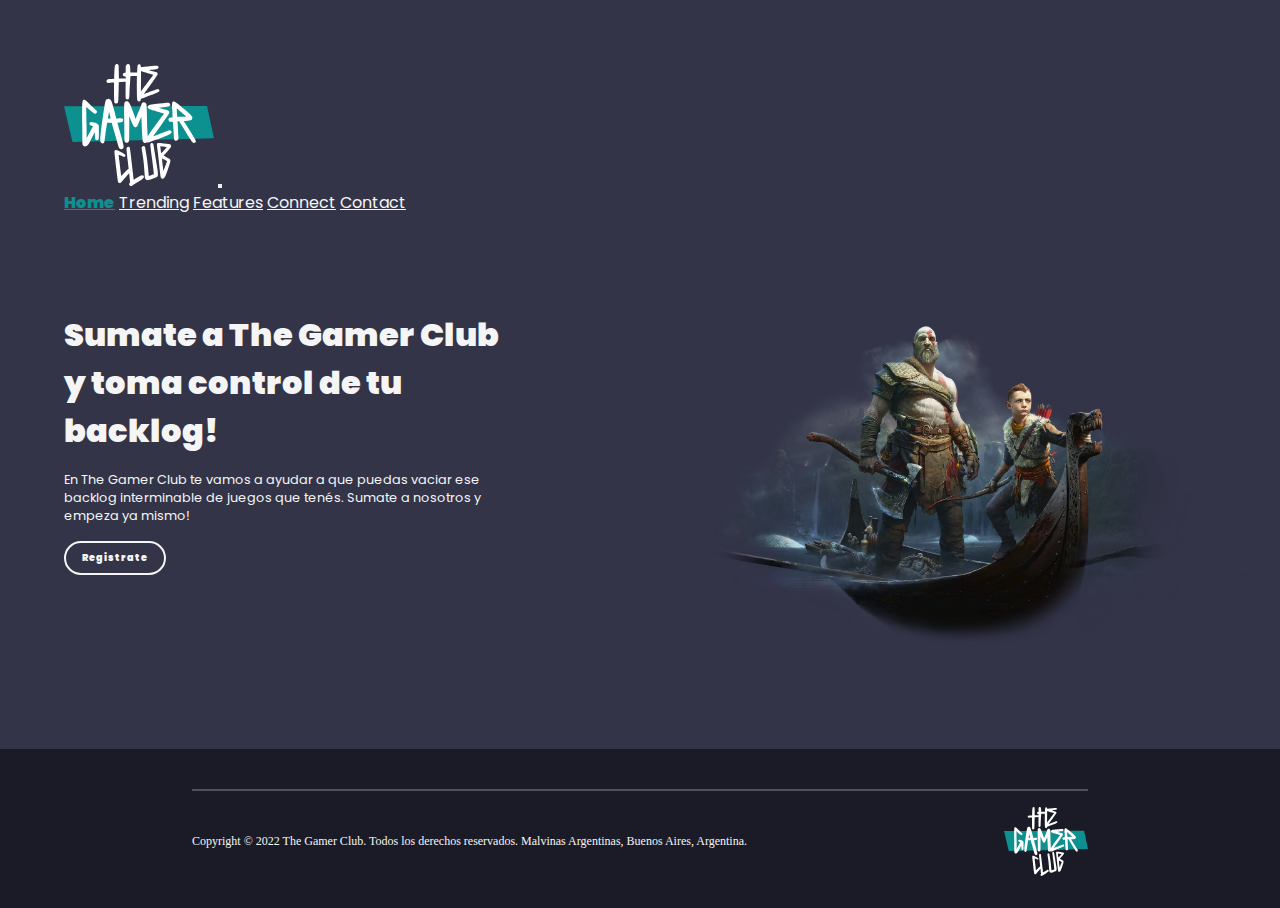
==== index.html @ 6e25cec7 "Se agregaron sass, mixins, imports, nesting y más breakpoints en las medias queries" ====
<!DOCTYPE html>
<html lang="en">
<head>
    <meta charset="UTF-8">
    <meta http-equiv="X-UA-Compatible" content="IE=edge">
    <meta name="viewport" content="width=device-width, initial-scale=1.0">
    <title>Document</title>
    <link href="https://cdn.jsdelivr.net/npm/bootstrap@5.2.2/dist/css/bootstrap.min.css" rel="stylesheet" integrity="sha384-Zenh87qX5JnK2Jl0vWa8Ck2rdkQ2Bzep5IDxbcnCeuOxjzrPF/et3URy9Bv1WTRi" crossorigin="anonymous">
    <link rel="stylesheet" href="./css/style.css">
    <link rel="preconnect" href="https://fonts.googleapis.com">
    <link rel="preconnect" href="https://fonts.gstatic.com" crossorigin>
    <link href="https://fonts.googleapis.com/css2?family=Poppins:wght@100;300;400;500;700;900&display=swap" rel="stylesheet">
</head>
<body>
    <script src="https://cdn.jsdelivr.net/npm/@popperjs/core@2.11.6/dist/umd/popper.min.js" integrity="sha384-oBqDVmMz9ATKxIep9tiCxS/Z9fNfEXiDAYTujMAeBAsjFuCZSmKbSSUnQlmh/jp3" crossorigin="anonymous"></script>
    <script src="https://cdn.jsdelivr.net/npm/bootstrap@5.2.2/dist/js/bootstrap.min.js" integrity="sha384-IDwe1+LCz02ROU9k972gdyvl+AESN10+x7tBKgc9I5HFtuNz0wWnPclzo6p9vxnk" crossorigin="anonymous"></script>
    <header>
        <nav class="navbar navbar-expand-lg bg-light bg-transparent">
            <div class="container-fluid">
                <a class="navbar-brand" href="#"><img src="./resources/logo.svg" alt="logo"></a>
                <button class="navbar-toggler navbar-dark" type="button" data-bs-toggle="collapse" data-bs-target="#navbarNavAltMarkup" aria-controls="navbarNavAltMarkup" aria-expanded="false" aria-label="Toggle navigation">
                    <span class="navbar-toggler-icon"></span>
                </button>
                <div class="collapse navbar-collapse" id="navbarNavAltMarkup">
                        <div class="navbar-nav">
                            <a class="nav-link active" aria-current="page" href="#">Home</a>
                            <a class="nav-link" href="./pages/trending.html">Trending</a>
                            <a class="nav-link" href="./pages/features.html">Features</a>
                            <a class="nav-link" href="./pages/connect.html">Connect</a>
                            <a class="nav-link" href="./pages/contact.html">Contact</a>
                        </div>
                    </div>
            </div>
        </nav>
    </header>
    <div class="hero">
        <div class="hero-text">
            <h1>Sumate a The Gamer Club y toma control de tu backlog!</h1>
            <p>En The Gamer Club te vamos a ayudar a que puedas vaciar ese backlog interminable de juegos que tenés. Sumate a nosotros y empeza ya mismo!</p>
            <button>Registrate</button>
        </div>
        <div class="hero-img">
            <img id="gow" src="./resources/ragnarok.png" alt="game-picture">
        </div>
    </div>
    <footer>
        <div id="footer">
            <div class="line-footer"></div>
        <div class="footer__bottom">
                <p>Copyright © 2022 The Gamer Club. Todos los derechos reservados. Malvinas Argentinas, Buenos Aires, Argentina.</p>
            <div class="footer__bottom__identity">
                <img class="footer__icon" src="./resources/logo.svg" alt="logo de la tienda">
            </div>
        </div>
    </footer>
</body>
</html>
---- css/style.css ----
@charset "UTF-8";
/* Tipografías */
/* Tamaños */
/* Background Color */
/* Main Colors */
/** Navbar **/
* {
  padding: 0;
  margin: 0;
  box-sizing: border-box;
}

/** Body **/
body {
  background-color: #333448;
}

footer {
  width: 100%;
  margin-top: 4rem;
  background-color: #1b1b27;
}
footer #footer {
  width: 86%;
  margin: auto;
  padding: 1.5rem 0 2rem;
  font-size: 10px;
  font-weight: 300;
}
@media (min-width: 768px) {
  footer #footer {
    font-size: 12px;
  }
}
@media (min-width: 1024px) {
  footer #footer {
    width: 70%;
  }
}
footer .footer__top {
  display: flex;
  justify-content: space-between;
  align-items: baseline;
}
footer .footer__top .footer__top__language {
  display: flex;
  align-items: center;
}
footer .footer__top .footer__top__language .language-icon {
  height: 14px;
  padding-left: 6px;
}
footer .footer__top .footer__top__options {
  display: flex;
  flex-direction: column;
}
@media (min-width: 480px) {
  footer .footer__top .footer__top__options {
    flex-wrap: wrap-reverse;
    max-height: 100px;
  }
}
@media (min-width: 768px) {
  footer .footer__top .footer__top__options {
    flex-direction: row;
    flex-wrap: wrap;
    gap: 1rem;
  }
}
footer .footer__top .footer__top__options li {
  margin: 3px 0 3px 3rem;
}
@media (min-width: 768px) {
  footer .footer__top .footer__top__options li {
    margin: 0.5rem;
    display: contents;
  }
}
footer .footer__top .footer__top__options li a {
  text-decoration: none;
  color: #f0f0f0;
}
footer .line-footer {
  padding-bottom: 2px;
  margin: 1rem 0;
  background-color: #f0f0f0;
  opacity: 25%;
}
footer .footer__bottom, footer p {
  color: whitesmoke;
  font-size: 12px;
  display: flex;
  justify-content: space-between;
  align-items: center;
}
footer .footer__bottom .footer__bottom__identity, footer p .footer__bottom__identity {
  display: flex;
  padding-left: 10px;
}
footer .footer__bottom .footer__bottom__identity .footer__icon, footer p .footer__bottom__identity .footer__icon {
  width: 100px;
  border-radius: 0;
}
@media (min-width: 768px) {
  footer .footer__bottom .footer__bottom__identity .footer__icon, footer p .footer__bottom__identity .footer__icon {
    padding-left: 1rem;
  }
}

.navbar {
  padding: 4rem;
}

.navbar-brand img {
  width: 150px;
}

.navbar a.nav-link {
  font-family: "Poppins", sans-serif;
  color: whitesmoke;
}

.navbar a.nav-link.active {
  font-family: "Poppins", sans-serif;
  color: #0C9090;
  font-weight: 900;
}

.hero {
  padding: 2rem;
  display: flex;
  flex-direction: row;
  width: 100%;
  height: 100%;
}
.hero .hero-text h1 {
  font-family: "Poppins", sans-serif;
  font-weight: 900;
  font-size: 4rem;
  padding-left: 10rem;
  color: whitesmoke;
  padding-left: 2rem;
  padding-bottom: 1rem;
  width: 80%;
}
.hero .hero-text p {
  font-family: "Poppins", sans-serif;
  font-weight: 400;
  font-size: 1.2rem;
  padding-left: 2rem;
  color: whitesmoke;
  padding-left: 2rem;
  padding-bottom: 1rem;
  width: 80%;
}
.hero .hero-text button {
  border-radius: 100px;
  padding: 0.8rem 1.6rem 0.8rem 1.6rem;
  font-size: 1rem;
  border-style: none;
  background-color: transparent;
  border: solid 2px whitesmoke;
  color: whitesmoke;
  font-family: "Poppins", sans-serif;
  font-weight: 900;
  margin-left: 2rem;
  margin-bottom: 2rem;
}
.hero .hero-text button:hover {
  border-radius: 100px;
  padding: 0.8rem 1.6rem 0.8rem 1.6rem;
  font-size: 1rem;
  border-style: none;
  background-color: #0C9090;
  border: solid 2px #0C9090;
  color: whitesmoke;
  font-family: "Poppins", sans-serif;
  font-weight: 900;
  margin-bottom: 2rem;
}

.hero-img {
  width: 80%;
}

.hero-img #gow {
  width: 100%;
}

.features {
  padding: 2rem;
  display: flex;
  flex-direction: row;
  flex-wrap: wrap;
  width: 100%;
  height: 100%;
  align-items: center;
}
.features .features-text h1 {
  font-family: "Poppins", sans-serif;
  font-weight: 900;
  font-size: 3rem;
  color: whitesmoke;
  padding-left: 10rem;
  padding-bottom: 6rem;
  width: 60%;
}

.features-icon {
  display: flex;
  flex-direction: row;
  width: 100%;
  padding: 0 10rem 0 10rem;
  gap: 6rem;
  text-align: center;
  align-items: center;
}

.features-icon h2 {
  font-family: "Poppins", sans-serif;
  font-weight: 900;
  font-size: 1rem;
  color: whitesmoke;
  padding-top: 2rem;
  text-align: center;
}

.features-icon p {
  font-family: "Poppins", sans-serif;
  font-weight: 400;
  font-size: 0.8rem;
  color: whitesmoke;
  padding-bottom: 2rem;
  padding: 0 6rem 0 6rem;
  width: 100%;
}

/* <--- Tendencia ---> */
.trending {
  padding: 2rem;
  display: flex;
  flex-direction: row;
  width: 100%;
  height: 100%;
  flex-wrap: wrap;
}
.trending .trending-text h1 {
  font-family: "Poppins", sans-serif;
  font-weight: 900;
  font-size: 4rem;
  color: whitesmoke;
  padding-bottom: 2rem;
}
.trending .trending-text p {
  font-family: "Poppins", sans-serif;
  font-weight: 400;
  font-size: 1.2rem;
  color: whitesmoke;
  padding-bottom: 2rem;
}

#carouselExampleIndicators {
  display: none;
}

.carousel-games {
  padding: 2rem;
  display: flex;
  flex-direction: row;
  gap: 2rem;
  width: 100%;
}

.carousel-games img {
  width: 15%;
}

/* Desktop (1920p and down) */
@media screen and (max-width: 1920px) {
  .navbar {
    padding: 4rem;
  }
  .navbar-brand img {
    width: 150px;
  }
  .navbar a.nav-link {
    font-family: "Poppins", sans-serif;
    color: whitesmoke;
  }
  .navbar a.nav-link.active {
    font-family: "Poppins", sans-serif;
    color: #0C9090;
    font-weight: 900;
  }
  .hero {
    padding: 2rem;
    display: flex;
    flex-direction: row;
    width: 100%;
    height: 100%;
  }
  .hero .hero-text h1 {
    font-family: "Poppins", sans-serif;
    font-weight: 900;
    font-size: 4rem;
    padding-left: 2rem;
    color: whitesmoke;
    padding-left: 2rem;
    padding-bottom: 1rem;
    width: 80%;
  }
  .hero .hero-text p {
    font-family: "Poppins", sans-serif;
    font-weight: 400;
    font-size: 1.2rem;
    padding-left: 2rem;
    color: whitesmoke;
    padding-left: 2rem;
    padding-bottom: 1rem;
    width: 80%;
  }
  .hero .hero-text button {
    border-radius: 100px;
    padding: 0.8rem 1.6rem 0.8rem 1.6rem;
    font-size: 1rem;
    border-style: none;
    background-color: transparent;
    border: solid 2px whitesmoke;
    color: whitesmoke;
    font-family: "Poppins", sans-serif;
    font-weight: 900;
    margin-left: 2rem;
    margin-bottom: 2rem;
  }
  .hero .hero-text button:hover {
    border-radius: 100px;
    padding: 0.8rem 1.6rem 0.8rem 1.6rem;
    font-size: 1rem;
    border-style: none;
    background-color: #0C9090;
    border: solid 2px #0C9090;
    color: whitesmoke;
    font-family: "Poppins", sans-serif;
    font-weight: 900;
    margin-bottom: 2rem;
  }
  .hero-img {
    width: 80%;
  }
  .hero-img #gow {
    width: 100%;
  }
  /* <--- Funciones ---> */
  .features {
    padding: 2rem;
    display: flex;
    flex-direction: row;
    flex-wrap: wrap;
    width: 100%;
    height: 100%;
    align-items: center;
  }
  .features .features-text h1 {
    font-family: "Poppins", sans-serif;
    font-weight: 900;
    font-size: 3rem;
    color: whitesmoke;
    padding-left: 4rem;
    padding-bottom: 6rem;
    width: 60%;
  }
  .features-icon {
    display: flex;
    flex-direction: row;
    width: 100%;
    gap: 6rem;
    text-align: center;
  }
  .features-icon h2 {
    font-family: "Poppins", sans-serif;
    font-weight: 900;
    font-size: 1rem;
    color: whitesmoke;
    padding-top: 2rem;
    text-align: center;
  }
  .features-icon p {
    font-family: "Poppins", sans-serif;
    font-weight: 400;
    font-size: 0.8rem;
    color: whitesmoke;
    padding: 0 2rem 0 2rem;
    padding-bottom: 2rem;
    text-align: center;
  }
  /* <--- Tendencia ---> */
  .trending {
    padding: 2rem;
    display: flex;
    flex-direction: row;
    width: 100%;
    height: 100%;
    flex-wrap: wrap;
  }
  .trending .trending-text h1 {
    font-family: "Poppins", sans-serif;
    font-weight: 900;
    font-size: 4rem;
    color: whitesmoke;
    padding-bottom: 2rem;
  }
  .trending .trending-text p {
    font-family: "Poppins", sans-serif;
    font-weight: 400;
    font-size: 1.2rem;
    color: whitesmoke;
    padding-bottom: 2rem;
  }
  #carouselExampleIndicators {
    display: none;
  }
  .carousel-games {
    padding: 2rem;
    display: flex;
    flex-direction: row;
    gap: 2rem;
    width: 100%;
  }
  .carousel-games img {
    width: 20%;
  }
}
/* Laptops (1280px and down) */
@media screen and (max-width: 1280px) {
  .navbar {
    padding: 4rem;
  }
  .navbar-brand img {
    width: 150px;
  }
  .navbar a.nav-link {
    font-family: "Poppins", sans-serif;
    color: whitesmoke;
  }
  .navbar a.nav-link.active {
    font-family: "Poppins", sans-serif;
    color: #0C9090;
    font-weight: 900;
  }
  .hero {
    padding: 2rem;
    display: flex;
    flex-direction: row;
    width: 100%;
    height: 100%;
  }
  .hero .hero-text h1 {
    font-family: "Poppins", sans-serif;
    font-weight: 900;
    font-size: 2rem;
    color: whitesmoke;
    padding-left: 2rem;
    padding-bottom: 1rem;
    width: 80%;
  }
  .hero .hero-text p {
    font-family: "Poppins", sans-serif;
    font-weight: 400;
    font-size: 0.8rem;
    color: whitesmoke;
    padding-left: 2rem;
    padding-bottom: 1rem;
    width: 80%;
  }
  .hero .hero-text button {
    border-radius: 100px;
    padding: 0.5rem 1rem 0.5rem 1rem;
    font-size: 0.6rem;
    border-style: none;
    background-color: transparent;
    border: solid 2px whitesmoke;
    color: whitesmoke;
    font-family: "Poppins", sans-serif;
    font-weight: 900;
    margin-left: 2rem;
    margin-bottom: 2rem;
  }
  .hero .hero-text button:hover {
    border-radius: 100px;
    padding: 0.5rem 1rem 0.5rem 1rem;
    font-size: 0.6rem;
    border-style: none;
    background-color: #0C9090;
    border: solid 2px #0C9090;
    color: whitesmoke;
    font-family: "Poppins", sans-serif;
    font-weight: 900;
    margin-bottom: 2rem;
  }
  .hero-img {
    width: 80%;
  }
  .hero-img #gow {
    width: 100%;
  }
  /* <--- Tendencia ---> */
  .trending {
    padding: 2rem;
    display: flex;
    flex-direction: row;
    width: 100%;
    height: 100%;
    flex-wrap: wrap;
  }
  .trending .trending-text h1 {
    font-family: "Poppins", sans-serif;
    font-weight: 900;
    font-size: 4rem;
    color: whitesmoke;
    padding-bottom: 2rem;
  }
  .trending .trending-text p {
    font-family: "Poppins", sans-serif;
    font-weight: 400;
    font-size: 1.2rem;
    color: whitesmoke;
    padding-bottom: 2rem;
  }
  #carouselExampleIndicators {
    display: none;
  }
  .carousel-games {
    padding: 2rem;
    display: flex;
    flex-direction: row;
    gap: 2rem;
    width: 100%;
  }
  .carousel-games img {
    width: 20%;
  }
}
/* Tablet devices (960px and down) */
@media screen and (max-width: 960px) {
  .navbar {
    padding: 2rem;
  }
  .navbar-toggler {
    border: 0;
  }
  .navbar-brand img {
    width: 150px;
  }
  .navbar a.nav-link {
    font-family: "Poppins", sans-serif;
    color: whitesmoke;
  }
  .navbar a.nav-link.active {
    font-family: "Poppins", sans-serif;
    color: #0C9090;
    font-weight: 900;
  }
  .hero {
    padding: 2rem;
    display: flex;
    flex-direction: column;
    width: 100%;
    height: 100%;
  }
  .hero .hero-text h1 {
    font-family: "Poppins", sans-serif;
    font-weight: 900;
    font-size: 4rem;
    color: whitesmoke;
    padding-bottom: 2rem;
  }
  .hero .hero-text p {
    font-family: "Poppins", sans-serif;
    font-weight: 400;
    font-size: 1.4rem;
    color: whitesmoke;
    padding-bottom: 2rem;
  }
  .hero .hero-text button {
    border-radius: 100px;
    padding: 0.8rem 1.6rem 0.8rem 1.6rem;
    font-size: 1rem;
    border-style: none;
    background-color: transparent;
    border: solid 2px whitesmoke;
    color: whitesmoke;
    font-family: "Poppins", sans-serif;
    font-weight: 900;
    margin-bottom: 2rem;
  }
  .hero .hero-text button:hover {
    border-radius: 100px;
    padding: 0.8rem 1.6rem 0.8rem 1.6rem;
    font-size: 1rem;
    border-style: none;
    background-color: #0C9090;
    border: solid 2px #0C9090;
    color: whitesmoke;
    font-family: "Poppins", sans-serif;
    font-weight: 900;
    margin-bottom: 2rem;
  }
  .hero-img #gow {
    margin-left: -25%;
    width: 150%;
  }
  /* <--- Tendencia ---> */
  .trending {
    padding: 2rem;
    display: flex;
    flex-direction: column;
    width: 100%;
    height: 100%;
  }
  .trending .trending-text h1 {
    font-family: "Poppins", sans-serif;
    font-weight: 900;
    font-size: 4rem;
    color: whitesmoke;
    padding-bottom: 2rem;
  }
  .trending .trending-text p {
    font-family: "Poppins", sans-serif;
    font-weight: 400;
    font-size: 1.2rem;
    color: whitesmoke;
    padding-bottom: 2rem;
  }
  .main-game__img {
    width: 100%;
  }
}
/* Tablet devices (768px and down) */
@media screen and (max-width: 768px) {
  .navbar {
    padding: 2rem;
  }
  .navbar-toggler {
    border: 0;
  }
  .navbar-brand img {
    width: 150px;
  }
  .navbar a.nav-link {
    font-family: "Poppins", sans-serif;
    color: whitesmoke;
  }
  .navbar a.nav-link.active {
    font-family: "Poppins", sans-serif;
    color: #0C9090;
    font-weight: 900;
  }
  .hero {
    padding: 2rem;
    display: flex;
    flex-direction: column;
    width: 100%;
    height: 100%;
  }
  .hero .hero-text {
    width: 100%;
  }
  .hero .hero-text h1 {
    font-family: "Poppins", sans-serif;
    font-weight: 900;
    font-size: 4rem;
    color: whitesmoke;
    padding-bottom: 2rem;
  }
  .hero .hero-text p {
    font-family: "Poppins", sans-serif;
    font-weight: 400;
    font-size: 1.2rem;
    color: whitesmoke;
    padding-bottom: 2rem;
  }
  .hero .hero-text button {
    border-radius: 100px;
    padding: 0.8rem 1.6rem 0.8rem 1.6rem;
    font-size: 1rem;
    border-style: none;
    background-color: transparent;
    border: solid 2px whitesmoke;
    color: whitesmoke;
    font-family: "Poppins", sans-serif;
    font-weight: 900;
    margin-bottom: 2rem;
  }
  .hero .hero-text button:hover {
    border-radius: 100px;
    padding: 0.8rem 1.6rem 0.8rem 1.6rem;
    font-size: 1rem;
    border-style: none;
    background-color: #0C9090;
    border: solid 2px #0C9090;
    color: whitesmoke;
    font-family: "Poppins", sans-serif;
    font-weight: 900;
    margin-bottom: 2rem;
  }
  .hero-img #gow {
    margin-left: -50%;
    width: 200%;
  }
  /* <--- Tendencia ---> */
  .trending {
    padding: 2rem;
    display: flex;
    flex-direction: column;
    width: 100%;
    height: 100%;
  }
  .trending .trending-text h1 {
    font-family: "Poppins", sans-serif;
    font-weight: 900;
    font-size: 4rem;
    color: whitesmoke;
    padding-bottom: 2rem;
  }
  .trending .trending-text p {
    font-family: "Poppins", sans-serif;
    font-weight: 400;
    font-size: 1.2rem;
    color: whitesmoke;
    padding-bottom: 2rem;
  }
  #carouselExampleIndicators {
    display: inline;
  }
  .carousel-games {
    display: none;
  }
  .main-game__img {
    width: 100%;
  }
  /* <--- Funciones ---> */
  .features {
    padding: 2rem;
    display: flex;
    flex-direction: column;
    width: 100%;
    height: 100%;
    align-items: center;
  }
  .features .features-text h1 {
    font-family: "Poppins", sans-serif;
    font-weight: 900;
    font-size: 3rem;
    color: whitesmoke;
    padding: 2rem;
    width: 100%;
  }
  .features-icon {
    display: flex;
    flex-direction: column;
    width: 100%;
    gap: 4rem;
    text-align: center;
    padding: 2rem;
  }
  .features-icon .feature-real img {
    width: 50%;
  }
  .feature-real h2 {
    font-family: "Poppins", sans-serif;
    font-weight: 900;
    font-size: 2rem;
    color: whitesmoke;
    padding-top: 2rem;
    text-align: center;
  }
  .feature-real p {
    font-family: "Poppins", sans-serif;
    font-weight: 400;
    font-size: 1.2rem;
    color: whitesmoke;
    padding-bottom: 2rem;
    text-align: center;
  }
}
/* Extra small devices (phones, 600px and down) */
@media screen and (max-width: 600px) {
  .navbar {
    padding: 2rem;
  }
  .navbar-toggler {
    border: 0;
  }
  .navbar-brand img {
    width: 150px;
  }
  .navbar a.nav-link {
    font-family: "Poppins", sans-serif;
    color: whitesmoke;
  }
  .navbar a.nav-link.active {
    font-family: "Poppins", sans-serif;
    color: #0C9090;
    font-weight: 900;
  }
  /* <--- Home ---> */
  .hero {
    padding: 2rem;
    display: flex;
    flex-direction: column;
    width: 100%;
    height: 100%;
  }
  .hero .hero-text h1 {
    font-family: "Poppins", sans-serif;
    font-weight: 900;
    font-size: 3rem;
    color: whitesmoke;
    padding-bottom: 2rem;
  }
  .hero .hero-text p {
    font-family: "Poppins", sans-serif;
    font-weight: 400;
    font-size: 1rem;
    color: whitesmoke;
    padding-bottom: 2rem;
  }
  .hero .hero-text button {
    border-radius: 100px;
    padding: 0.8rem 1.6rem 0.8rem 1.6rem;
    font-size: 1rem;
    border-style: none;
    background-color: transparent;
    border: solid 2px whitesmoke;
    color: whitesmoke;
    font-family: "Poppins", sans-serif;
    font-weight: 900;
    margin-bottom: 2rem;
  }
  .hero .hero-text button:hover {
    border-radius: 100px;
    padding: 0.8rem 1.6rem 0.8rem 1.6rem;
    font-size: 1rem;
    border-style: none;
    background-color: #0C9090;
    border: solid 2px #0C9090;
    color: whitesmoke;
    font-family: "Poppins", sans-serif;
    font-weight: 900;
    margin-bottom: 2rem;
  }
  .hero-img #gow {
    margin-left: -50%;
    width: 200%;
  }
  /* <--- Tendencia ---> */
  .trending {
    padding: 2rem;
    display: flex;
    flex-direction: column;
    width: 100%;
    height: 100%;
  }
  .trending .trending-text h1 {
    font-family: "Poppins", sans-serif;
    font-weight: 900;
    font-size: 3rem;
    color: whitesmoke;
    padding-bottom: 2rem;
  }
  .trending .trending-text p {
    font-family: "Poppins", sans-serif;
    font-weight: 400;
    font-size: 1rem;
    color: whitesmoke;
    padding-bottom: 2rem;
  }
  .main-game__img {
    width: 100%;
  }
  /* <--- Funciones ---> */
  .features {
    padding: 2rem;
    display: flex;
    flex-direction: column;
    width: 100%;
    height: 100%;
    align-items: center;
  }
  .features .features-text h1 {
    font-family: "Poppins", sans-serif;
    font-weight: 900;
    font-size: 3rem;
    color: whitesmoke;
    padding: 2rem;
    width: 100%;
  }
  .features-icon {
    display: flex;
    flex-direction: column;
    width: 100%;
    gap: 4rem;
    text-align: center;
    padding: 2rem;
  }
  .features-icon .feature-real img {
    width: 50%;
  }
  .feature-real h2 {
    font-family: "Poppins", sans-serif;
    font-weight: 900;
    font-size: 1rem;
    color: whitesmoke;
    padding-top: 2rem;
    text-align: center;
  }
  .feature-real p {
    font-family: "Poppins", sans-serif;
    font-weight: 400;
    font-size: 0.8rem;
    color: whitesmoke;
    padding-bottom: 2rem;
    text-align: center;
  }
  /* <--- Conexiones ---> */
  .connect {
    padding: 2rem;
    display: flex;
    flex-direction: column;
    width: 100%;
    height: 100%;
  }
  .connect .connect-text h1 {
    font-family: "Poppins", sans-serif;
    font-weight: 900;
    font-size: 3rem;
    color: whitesmoke;
    padding-bottom: 2rem;
  }
  .connect .connect-text p {
    font-family: "Poppins", sans-serif;
    font-weight: 400;
    font-size: 1rem;
    color: whitesmoke;
    padding-bottom: 2rem;
  }
  .connect-img img {
    width: 100%;
    padding: 4rem;
  }
  /* <--- Contacto ---> */
  .form {
    padding: 2rem;
    display: flex;
    flex-direction: column;
    width: 100%;
    height: 100%;
    align-items: center;
  }
  .form legend {
    font-family: "Poppins", sans-serif;
    font-weight: 900;
    font-size: 2rem;
    color: whitesmoke;
    padding: 0 1rem 4rem 1rem;
  }
  .form label {
    font-size: 1rem;
    font-weight: 900;
    color: whitesmoke;
    width: 100%;
  }
  .form input {
    border-radius: 10px;
    width: 100%;
    padding: 0.8rem;
    margin-bottom: 2rem;
  }
  .form select {
    border-radius: 10px;
    width: 100%;
    padding: 0.8rem;
    margin-bottom: 2rem;
  }
  .form textarea {
    border-radius: 10px;
    width: 100%;
  }
  .form #tryBeta {
    border-radius: 100px;
    padding: 0.8rem 1.6rem 0.8rem 1.6rem;
    font-size: 1rem;
    border-style: none;
    background-color: #0C9090;
    border: solid 2px #0C9090;
    color: whitesmoke;
    font-weight: 900;
    border-radius: 10px;
  }
}

/*# sourceMappingURL=style.css.map */
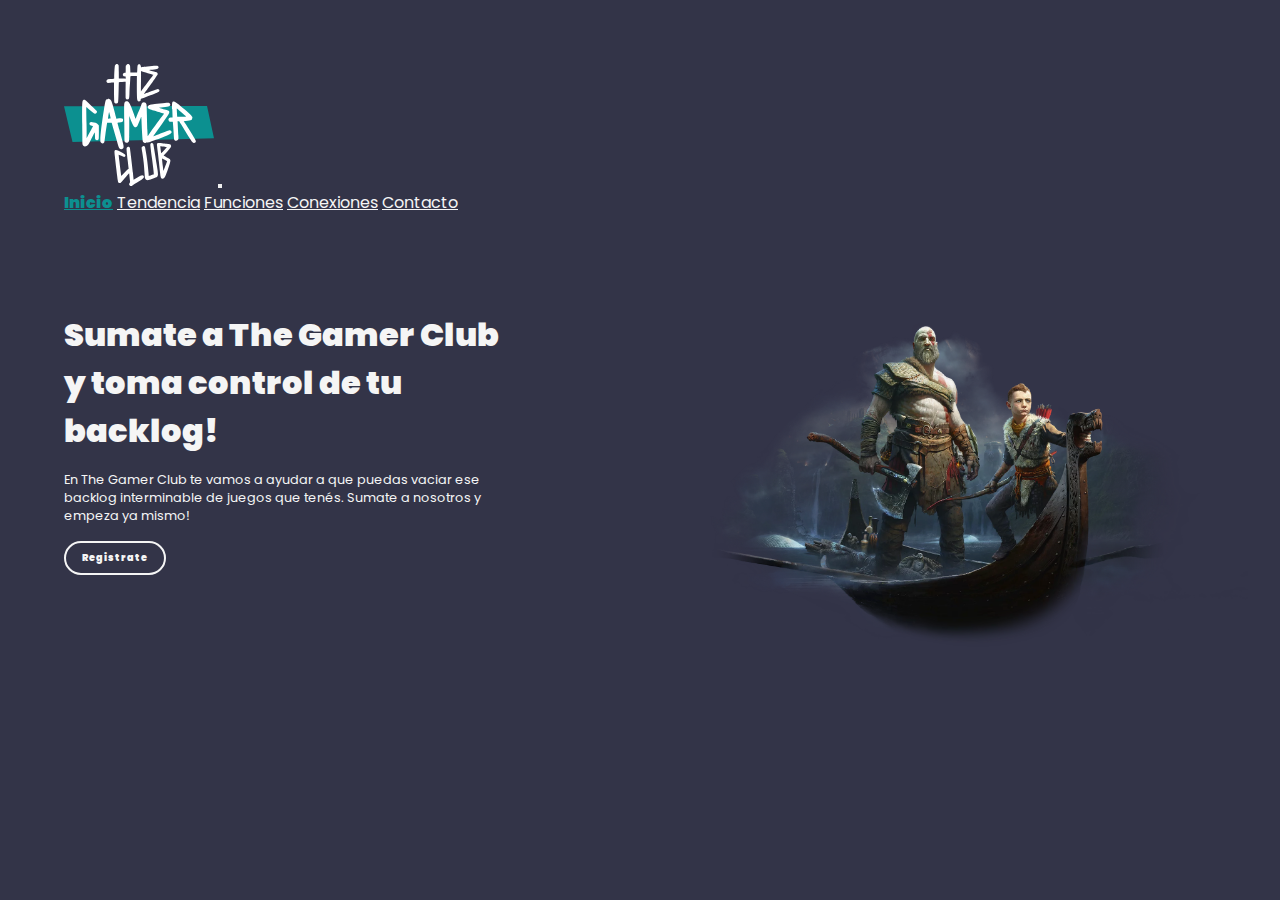
==== commit ea694f7d: "Se hicieron modificaciones para que la página sea full responsive" ====
--- a/index.html
+++ b/index.html
@@ -4,7 +4,9 @@
     <meta charset="UTF-8">
     <meta http-equiv="X-UA-Compatible" content="IE=edge">
     <meta name="viewport" content="width=device-width, initial-scale=1.0">
-    <title>Document</title>
+    <meta name="description" content="Sumá los juegos que tenés en tu backlog, revisa las estadísticas y comenza a jugar">
+    <meta name="keywords" content="juegos, games, tracker, backlog, game store, plataformas, consolas, pc, computadora">
+    <title>Inicio</title>
     <link href="https://cdn.jsdelivr.net/npm/bootstrap@5.2.2/dist/css/bootstrap.min.css" rel="stylesheet" integrity="sha384-Zenh87qX5JnK2Jl0vWa8Ck2rdkQ2Bzep5IDxbcnCeuOxjzrPF/et3URy9Bv1WTRi" crossorigin="anonymous">
     <link rel="stylesheet" href="./css/style.css">
     <link rel="preconnect" href="https://fonts.googleapis.com">
@@ -23,11 +25,11 @@
                 </button>
                 <div class="collapse navbar-collapse" id="navbarNavAltMarkup">
                         <div class="navbar-nav">
-                            <a class="nav-link active" aria-current="page" href="#">Home</a>
-                            <a class="nav-link" href="./pages/trending.html">Trending</a>
-                            <a class="nav-link" href="./pages/features.html">Features</a>
-                            <a class="nav-link" href="./pages/connect.html">Connect</a>
-                            <a class="nav-link" href="./pages/contact.html">Contact</a>
+                            <a class="nav-link active" aria-current="page" href="#">Inicio</a>
+                            <a class="nav-link" href="./pages/trending.html">Tendencia</a>
+                            <a class="nav-link" href="./pages/features.html">Funciones</a>
+                            <a class="nav-link" href="./pages/connect.html">Conexiones</a>
+                            <a class="nav-link" href="./pages/contact.html">Contacto</a>
                         </div>
                     </div>
             </div>
@@ -43,15 +45,5 @@
             <img id="gow" src="./resources/ragnarok.png" alt="game-picture">
         </div>
     </div>
-    <footer>
-        <div id="footer">
-            <div class="line-footer"></div>
-        <div class="footer__bottom">
-                <p>Copyright © 2022 The Gamer Club. Todos los derechos reservados. Malvinas Argentinas, Buenos Aires, Argentina.</p>
-            <div class="footer__bottom__identity">
-                <img class="footer__icon" src="./resources/logo.svg" alt="logo de la tienda">
-            </div>
-        </div>
-    </footer>
 </body>
 </html>--- a/css/style.css
+++ b/css/style.css
@@ -15,98 +15,6 @@
   background-color: #333448;
 }
 
-footer {
-  width: 100%;
-  margin-top: 4rem;
-  background-color: #1b1b27;
-}
-footer #footer {
-  width: 86%;
-  margin: auto;
-  padding: 1.5rem 0 2rem;
-  font-size: 10px;
-  font-weight: 300;
-}
-@media (min-width: 768px) {
-  footer #footer {
-    font-size: 12px;
-  }
-}
-@media (min-width: 1024px) {
-  footer #footer {
-    width: 70%;
-  }
-}
-footer .footer__top {
-  display: flex;
-  justify-content: space-between;
-  align-items: baseline;
-}
-footer .footer__top .footer__top__language {
-  display: flex;
-  align-items: center;
-}
-footer .footer__top .footer__top__language .language-icon {
-  height: 14px;
-  padding-left: 6px;
-}
-footer .footer__top .footer__top__options {
-  display: flex;
-  flex-direction: column;
-}
-@media (min-width: 480px) {
-  footer .footer__top .footer__top__options {
-    flex-wrap: wrap-reverse;
-    max-height: 100px;
-  }
-}
-@media (min-width: 768px) {
-  footer .footer__top .footer__top__options {
-    flex-direction: row;
-    flex-wrap: wrap;
-    gap: 1rem;
-  }
-}
-footer .footer__top .footer__top__options li {
-  margin: 3px 0 3px 3rem;
-}
-@media (min-width: 768px) {
-  footer .footer__top .footer__top__options li {
-    margin: 0.5rem;
-    display: contents;
-  }
-}
-footer .footer__top .footer__top__options li a {
-  text-decoration: none;
-  color: #f0f0f0;
-}
-footer .line-footer {
-  padding-bottom: 2px;
-  margin: 1rem 0;
-  background-color: #f0f0f0;
-  opacity: 25%;
-}
-footer .footer__bottom, footer p {
-  color: whitesmoke;
-  font-size: 12px;
-  display: flex;
-  justify-content: space-between;
-  align-items: center;
-}
-footer .footer__bottom .footer__bottom__identity, footer p .footer__bottom__identity {
-  display: flex;
-  padding-left: 10px;
-}
-footer .footer__bottom .footer__bottom__identity .footer__icon, footer p .footer__bottom__identity .footer__icon {
-  width: 100px;
-  border-radius: 0;
-}
-@media (min-width: 768px) {
-  footer .footer__bottom .footer__bottom__identity .footer__icon, footer p .footer__bottom__identity .footer__icon {
-    padding-left: 1rem;
-  }
-}
-
 .navbar {
   padding: 4rem;
 }
@@ -267,12 +175,81 @@
   padding: 2rem;
   display: flex;
   flex-direction: row;
-  gap: 2rem;
+  gap: 6rem;
   width: 100%;
 }
 
 .carousel-games img {
   width: 15%;
+}
+
+/* <--- Contacto ---> */
+.form {
+  padding: 2rem;
+  display: flex;
+  flex-direction: row;
+  width: 100%;
+  height: 100%;
+  align-items: center;
+}
+.form .form-text {
+  text-align: center;
+  width: 80%;
+}
+.form .form-text h1 {
+  font-family: "Poppins", sans-serif;
+  font-weight: 900;
+  font-size: 4rem;
+  color: whitesmoke;
+  padding: 0 4rem 6rem 8rem;
+  width: 100%;
+}
+.form .form-text img {
+  width: 30%;
+}
+.form .form-container {
+  width: 60%;
+  padding: 8rem;
+}
+.form legend {
+  font-family: "Poppins", sans-serif;
+  font-weight: 900;
+  font-size: 2rem;
+  color: whitesmoke;
+  padding: 0 1rem 4rem 1rem;
+}
+.form label {
+  font-size: 1rem;
+  font-weight: 900;
+  color: whitesmoke;
+  width: 100%;
+}
+.form input {
+  border-radius: 10px;
+  width: 100%;
+  padding: 0.8rem;
+  margin-bottom: 2rem;
+}
+.form select {
+  border-radius: 10px;
+  width: 100%;
+  padding: 0.8rem;
+  margin-bottom: 2rem;
+}
+.form textarea {
+  border-radius: 10px;
+  width: 100%;
+}
+.form #tryBeta {
+  border-radius: 100px;
+  padding: 0.8rem 1.6rem 0.8rem 1.6rem;
+  font-size: 1rem;
+  border-style: none;
+  background-color: #0C9090;
+  border: solid 2px #0C9090;
+  color: whitesmoke;
+  font-weight: 900;
+  border-radius: 10px;
 }
 
 /* Desktop (1920p and down) */
@@ -430,6 +407,74 @@
     width: 20%;
   }
 }
+.form {
+  padding: 2rem;
+  display: flex;
+  flex-direction: row;
+  width: 100%;
+  height: 100%;
+  align-items: center;
+}
+.form .form-text {
+  text-align: center;
+  width: 80%;
+}
+.form .form-text h1 {
+  font-family: "Poppins", sans-serif;
+  font-weight: 900;
+  font-size: 3rem;
+  color: whitesmoke;
+  padding: 0 4rem 6rem 8rem;
+  width: 100%;
+}
+.form .form-text img {
+  width: 30%;
+}
+.form .form-container {
+  width: 60%;
+  padding: 8rem;
+}
+.form legend {
+  font-family: "Poppins", sans-serif;
+  font-weight: 900;
+  font-size: 2rem;
+  color: whitesmoke;
+  padding: 0 1rem 4rem 1rem;
+}
+.form label {
+  font-size: 1rem;
+  font-weight: 900;
+  color: whitesmoke;
+  width: 100%;
+}
+.form input {
+  border-radius: 10px;
+  width: 100%;
+  padding: 0.8rem;
+  margin-bottom: 2rem;
+}
+.form select {
+  border-radius: 10px;
+  width: 100%;
+  padding: 0.8rem;
+  margin-bottom: 2rem;
+}
+.form textarea {
+  border-radius: 10px;
+  width: 100%;
+}
+.form #tryBeta {
+  border-radius: 100px;
+  padding: 0.8rem 1.6rem 0.8rem 1.6rem;
+  font-size: 1rem;
+  border-style: none;
+  background-color: #0C9090;
+  border: solid 2px #0C9090;
+  color: whitesmoke;
+  font-weight: 900;
+  border-radius: 10px;
+}
+
 /* Laptops (1280px and down) */
 @media screen and (max-width: 1280px) {
   .navbar {
@@ -539,6 +584,61 @@
   .carousel-games img {
     width: 20%;
   }
+  .form {
+    padding: 2rem;
+    display: flex;
+    flex-direction: row;
+    width: 100%;
+    height: 100%;
+    align-items: center;
+  }
+  .form .form-text {
+    display: none;
+  }
+  .form .form-container {
+    width: 100%;
+    padding: 4rem;
+  }
+  .form legend {
+    font-family: "Poppins", sans-serif;
+    font-weight: 900;
+    font-size: 2rem;
+    color: whitesmoke;
+    padding: 0 1rem 4rem 1rem;
+  }
+  .form label {
+    font-size: 1rem;
+    font-weight: 900;
+    color: whitesmoke;
+    width: 100%;
+  }
+  .form input {
+    border-radius: 10px;
+    width: 100%;
+    padding: 0.8rem;
+    margin-bottom: 2rem;
+  }
+  .form select {
+    border-radius: 10px;
+    width: 100%;
+    padding: 0.8rem;
+    margin-bottom: 2rem;
+  }
+  .form textarea {
+    border-radius: 10px;
+    width: 100%;
+  }
+  .form #tryBeta {
+    border-radius: 100px;
+    padding: 0.8rem 1.6rem 0.8rem 1.6rem;
+    font-size: 1rem;
+    border-style: none;
+    background-color: #0C9090;
+    border: solid 2px #0C9090;
+    color: whitesmoke;
+    font-weight: 900;
+    border-radius: 10px;
+  }
 }
 /* Tablet devices (960px and down) */
 @media screen and (max-width: 960px) {
@@ -634,6 +734,58 @@
   .main-game__img {
     width: 100%;
   }
+  .form {
+    padding: 2rem;
+    display: flex;
+    flex-direction: column;
+    width: 100%;
+    height: 100%;
+    align-items: center;
+  }
+  .form .form-container {
+    width: 100%;
+    padding: 4rem;
+  }
+  .form legend {
+    font-family: "Poppins", sans-serif;
+    font-weight: 900;
+    font-size: 2rem;
+    color: whitesmoke;
+    padding: 0 1rem 4rem 1rem;
+  }
+  .form label {
+    font-size: 1rem;
+    font-weight: 900;
+    color: whitesmoke;
+    width: 100%;
+  }
+  .form input {
+    border-radius: 10px;
+    width: 100%;
+    padding: 0.8rem;
+    margin-bottom: 2rem;
+  }
+  .form select {
+    border-radius: 10px;
+    width: 100%;
+    padding: 0.8rem;
+    margin-bottom: 2rem;
+  }
+  .form textarea {
+    border-radius: 10px;
+    width: 100%;
+  }
+  .form #tryBeta {
+    border-radius: 100px;
+    padding: 0.8rem 1.6rem 0.8rem 1.6rem;
+    font-size: 1rem;
+    border-style: none;
+    background-color: #0C9090;
+    border: solid 2px #0C9090;
+    color: whitesmoke;
+    font-weight: 900;
+    border-radius: 10px;
+  }
 }
 /* Tablet devices (768px and down) */
 @media screen and (max-width: 768px) {
@@ -782,6 +934,58 @@
     padding-bottom: 2rem;
     text-align: center;
   }
+  .form {
+    padding: 2rem;
+    display: flex;
+    flex-direction: column;
+    width: 100%;
+    height: 100%;
+    align-items: center;
+  }
+  .form .form-container {
+    width: 100%;
+    padding: 2rem;
+  }
+  .form legend {
+    font-family: "Poppins", sans-serif;
+    font-weight: 900;
+    font-size: 2rem;
+    color: whitesmoke;
+    padding: 0 1rem 4rem 1rem;
+  }
+  .form label {
+    font-size: 1rem;
+    font-weight: 900;
+    color: whitesmoke;
+    width: 100%;
+  }
+  .form input {
+    border-radius: 10px;
+    width: 100%;
+    padding: 0.8rem;
+    margin-bottom: 2rem;
+  }
+  .form select {
+    border-radius: 10px;
+    width: 100%;
+    padding: 0.8rem;
+    margin-bottom: 2rem;
+  }
+  .form textarea {
+    border-radius: 10px;
+    width: 100%;
+  }
+  .form #tryBeta {
+    border-radius: 100px;
+    padding: 0.8rem 1.6rem 0.8rem 1.6rem;
+    font-size: 1rem;
+    border-style: none;
+    background-color: #0C9090;
+    border: solid 2px #0C9090;
+    color: whitesmoke;
+    font-weight: 900;
+    border-radius: 10px;
+  }
 }
 /* Extra small devices (phones, 600px and down) */
 @media screen and (max-width: 600px) {
@@ -810,13 +1014,16 @@
     flex-direction: column;
     width: 100%;
     height: 100%;
+    overflow: hidden;
   }
   .hero .hero-text h1 {
     font-family: "Poppins", sans-serif;
     font-weight: 900;
     font-size: 3rem;
     color: whitesmoke;
-    padding-bottom: 2rem;
+    padding-right: 3rem;
+    padding-bottom: 2rem;
+    width: 100%;
   }
   .hero .hero-text p {
     font-family: "Poppins", sans-serif;
@@ -824,6 +1031,7 @@
     font-size: 1rem;
     color: whitesmoke;
     padding-bottom: 2rem;
+    width: 90%;
   }
   .hero .hero-text button {
     border-radius: 100px;
@@ -848,6 +1056,9 @@
     font-family: "Poppins", sans-serif;
     font-weight: 900;
     margin-bottom: 2rem;
+  }
+  .hero-img {
+    width: 100%;
   }
   .hero-img #gow {
     margin-left: -50%;
@@ -957,6 +1168,10 @@
     height: 100%;
     align-items: center;
   }
+  .form .form-container {
+    width: 100%;
+    padding: 4rem;
+  }
   .form legend {
     font-family: "Poppins", sans-serif;
     font-weight: 900;
